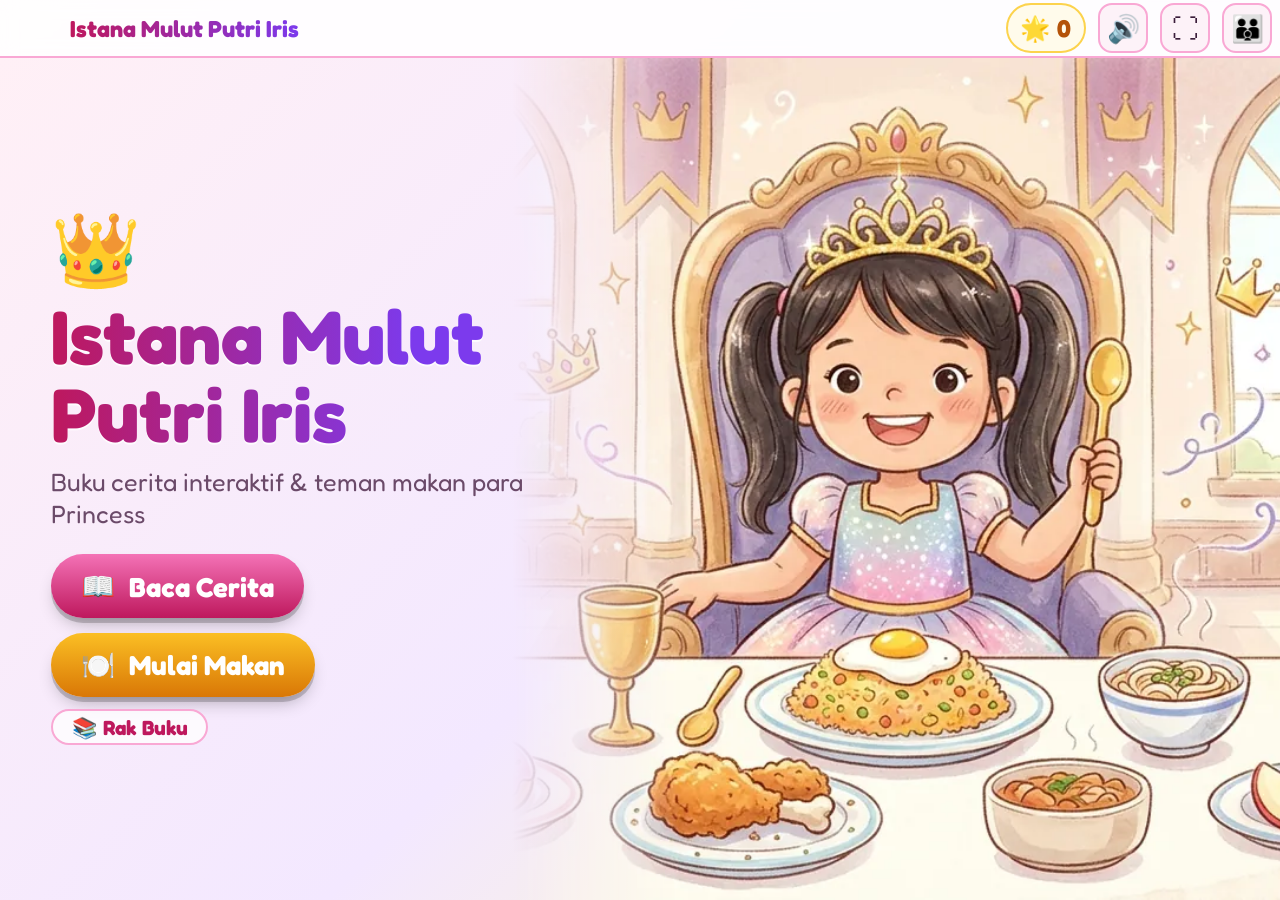
==== books/istana-mulut/index.html @ 68319755 "Susun ulang repo jadi multi-buku: rak buku di root, buku di books/<nama>/ - Pindahkan Istana Mulut P" ====
<!DOCTYPE html>
<html lang="id">
<head>
  <meta charset="UTF-8">
  <meta name="viewport" content="width=device-width, initial-scale=1, viewport-fit=cover, user-scalable=no">
  <title>Istana Mulut Putri Iris</title>
  <meta name="description" content="Buku cerita interaktif untuk menemani Putri Iris makan: suap sendiri, kunyah di geraham, telan bersama Cinderella.">
  <meta name="theme-color" content="#f9a8d4">
  <meta name="mobile-web-app-capable" content="yes">
  <meta name="apple-mobile-web-app-capable" content="yes">
  <meta name="apple-mobile-web-app-status-bar-style" content="black-translucent">
  <meta name="apple-mobile-web-app-title" content="Istana Iris">
  <link rel="manifest" href="manifest.webmanifest">
  <link rel="icon" type="image/png" href="assets/icon-192.png">
  <link rel="apple-touch-icon" href="assets/apple-touch-icon.png">
  <link rel="preconnect" href="https://fonts.googleapis.com">
  <link rel="preconnect" href="https://fonts.gstatic.com" crossorigin>
  <link href="https://fonts.googleapis.com/css2?family=Fredoka:wght@400;500;600;700&display=swap" rel="stylesheet">
  <link rel="stylesheet" href="style.css">
</head>
<body>

<!-- Muncul hanya saat perangkat dalam posisi portrait -->
<div id="rotate" role="alert">
  <div class="rotate-phone">📱</div>
  <h2>Putar layar ke posisi landscape ya!</h2>
  <p>Istana Mulut Putri Iris paling bagus dilihat menyamping.<br>Kalau tidak berputar, matikan kunci rotasi layar.</p>
</div>

<div id="app">

  <!-- ============ BAR ATAS ============ -->
  <header id="topbar">
    <button class="tb-btn" id="btnHome" aria-label="Kembali ke beranda">🏠</button>
    <div class="tb-title" id="tbTitle">Istana Mulut Putri Iris</div>
    <div class="tb-spacer"></div>
    <div class="stars-pill" title="Bintang Mahkota Iris"><span>🌟</span><b id="starCount">0</b></div>
    <button class="tb-btn" id="btnSound" aria-label="Suara aktif / mati">🔊</button>
    <button class="tb-btn" id="btnFull" aria-label="Layar penuh">⛶</button>
    <button class="tb-btn" id="btnParent" aria-label="Panduan orang tua (tahan 1 detik)" title="Orang tua: tahan 1 detik">👪</button>
  </header>

  <main id="screens">

    <!-- ============ BERANDA ============ -->
    <section class="screen" id="screen-home">
      <img class="home-bg" src="assets/hero.webp" alt="" decoding="async">
      <div class="home-shade"></div>
      <div class="home-card">
        <div class="crown-badge">👑</div>
        <h1>Istana Mulut<br>Putri Iris</h1>
        <p class="home-sub">Buku cerita interaktif &amp; teman makan para Princess</p>
        <div class="home-actions">
          <button class="big-btn pink" id="goStory"><span>📖</span> Baca Cerita</button>
          <button class="big-btn gold" id="goMeal"><span>🍽️</span> Mulai Makan</button>
        </div>
        <div class="home-foot" id="homeFoot"></div>
        <a class="shelf-link" href="../../">📚 Rak Buku</a>
      </div>
    </section>

    <!-- ============ BUKU CERITA ============ -->
    <section class="screen" id="screen-story">
      <div class="story-body" id="storyBody">
        <div class="stage" id="storyStage"></div>
        <aside class="story-side">
          <div class="chapter-badge" id="chapterBadge"></div>
          <h2 id="storyTitle"></h2>
          <p id="storyText"></p>
          <div class="mission" id="storyMission"></div>
          <div class="activity" id="storyAct"></div>
        </aside>
      </div>
      <nav class="story-nav">
        <button class="nav-btn" id="btnPrev" aria-label="Halaman sebelumnya">⬅️ <span>Sebelumnya</span></button>
        <div class="dots" id="storyDots"></div>
        <button class="nav-btn read" id="btnRead" aria-label="Bacakan halaman ini">🗣️ <span>Bacakan</span></button>
        <button class="nav-btn next" id="btnNext" aria-label="Halaman berikutnya"><span id="nextLabel">Lanjut</span> ➡️</button>
      </nav>
    </section>

    <!-- ============ TEMAN MAKAN ============ -->
    <section class="screen" id="screen-meal">
      <div class="meal-body">
        <div class="stage" id="mealStage"></div>
        <aside class="meal-side">
          <div class="food-row" id="foodRow" role="radiogroup" aria-label="Pilih makanan"></div>

          <div class="step-card" id="stepCard">
            <div class="step-head">
              <div class="step-num" id="stepNum">1</div>
              <div>
                <div class="step-title" id="stepTitle"></div>
                <div class="step-sub" id="stepSub"></div>
              </div>
            </div>
            <div class="step-art" id="stepArt" aria-hidden="true"></div>
            <div class="step-actions" id="stepActions"></div>
          </div>

          <div class="meal-stats">
            <div class="bar-wrap">
              <div class="bar-label"><span>Suapan hari ini</span><b id="biteText">0 / 15</b></div>
              <div class="bar"><i id="biteBar"></i><span class="bar-crown">👑</span></div>
            </div>
            <div class="timer" id="mealTimer" title="Lama makan">⏱ 00:00</div>
          </div>

          <div class="cue-row" aria-label="Panggilan Princess untuk orang tua">
            <button class="cue" data-cue="focus">🍎 Fokus</button>
            <button class="cue" data-cue="posture">👑 Duduk Anggun</button>
            <button class="cue" data-cue="spoon">🥄 Sendok Sendiri</button>
            <button class="cue" data-cue="chew">🦷 Kunyah</button>
            <button class="cue" data-cue="swallow">👠 Telan</button>
          </div>
        </aside>
      </div>
    </section>

  </main>

  <!-- Gelembung pesan Princess -->
  <div id="toast" class="toast" hidden>
    <div class="toast-av" id="toastAv">🍎</div>
    <div class="toast-body"><b id="toastName"></b><span id="toastMsg"></span></div>
  </div>

  <!-- Lapisan konfeti -->
  <div id="fx" aria-hidden="true"></div>

  <!-- Hitung mundur 3-2-1 -->
  <div id="countdown" aria-hidden="true"></div>

  <!-- Perayaan -->
  <dialog id="finale">
    <div class="finale-card">
      <div class="finale-crown">👑</div>
      <h2 id="finaleTitle">Hore, Putri Iris Hebat!</h2>
      <p id="finaleText"></p>
      <div class="finale-actions">
        <button class="big-btn gold" id="finaleMore">🍽️ Lanjut Makan</button>
        <button class="big-btn pink" id="finaleDone">🎉 Selesai</button>
      </div>
    </div>
  </dialog>

  <!-- Panduan orang tua -->
  <dialog id="parentDlg">
    <div class="parent-card">
      <div class="parent-head">
        <h2>💡 Panduan Orang Tua</h2>
        <button class="tb-btn" id="parentClose" aria-label="Tutup">✕</button>
      </div>
      <div class="parent-scroll">
        <p class="lead">Iris sebenarnya <strong>sudah punya kemampuan mengunyah yang baik</strong> (lancar dengan buah, udon, donat, pempek kulit). Tantangan di nasi goreng, ayam, dan telur lebih karena bosan tekstur, terbiasa menunggu disuapi, dan hilang fokus.</p>

        <div class="tips">
          <div class="tip rose"><h3>1. Malas pakai geraham</h3><p>Hindari "Ayo kunyah yang benar!". Coba: <em>"Mulan di geraham kanan sama Belle di kiri lagi ngantuk. Yuk oper ayamnya ke belakang, kita bangunin 5 kali: kres, kres, kres!"</em></p></div>
          <div class="tip purple"><h3>2. Makanan halus tapi ditahan</h3><p>Beri aba-aba: <em>"Belle bilang telurnya sudah halus! Lonceng Cinderella bunyi: satu, dua, tiga… glek!"</em> Beri seteguk air hangat bila perlu di awal latihan.</p></div>
          <div class="tip amber"><h3>3. Tolah-toleh, ngulet, bengong</h3><p>Pastikan <strong>telapak kaki menapak</strong> pijakan dan duduk tegak. Ajak: <em>"Ups, lantai istana goyang! Yuk duduk anggun menghadap piring."</em> Duduk tegak juga lebih aman saat menelan.</p></div>
          <div class="tip green"><h3>4. Belajar makan mandiri</h3><p>Biarkan Iris menyendok sendiri 3–4 suapan pertama, lalu tawarkan bantuan hanya jika dia minta. Puji usahanya, bukan hanya habisnya.</p></div>
        </div>

        <div class="note">
          <strong>Catatan penggunaan:</strong> aplikasi ini dibuat sebagai <em>pendamping</em> makan, bukan tontonan. Idealnya baca cerita dulu bersama, lalu pakai mode "Teman Makan" sebagai pengingat. Jangan memaksa atau mengancam saat makan, dan jangan biarkan anak makan tanpa pengawasan. Matikan layar setelah makan selesai. Jika kesulitan makan menetap (sering tersedak, menolak banyak jenis makanan, berat badan tidak naik), konsultasikan ke dokter anak.
        </div>

        <h3 class="set-h">⚙️ Pengaturan</h3>
        <div class="settings">
          <label>Target suapan per makan
            <select id="setGoal">
              <option>5</option><option>10</option><option>15</option><option>20</option><option>25</option><option>30</option><option>40</option>
            </select>
          </label>
          <label class="check"><input type="checkbox" id="setAutoRead"> Bacakan cerita otomatis</label>
          <label class="check"><input type="checkbox" id="setSound"> Suara &amp; efek aktif</label>
          <div class="set-btns">
            <button class="mini" id="setResetBites">🔄 Mulai hitungan suapan baru</button>
            <button class="mini danger" id="setResetAll">🗑️ Reset semua bintang</button>
          </div>
        </div>

        <details class="install">
          <summary>📲 Tips pasang sebagai aplikasi layar penuh</summary>
          <p><strong>iPhone/iPad (Safari):</strong> tombol Bagikan → "Tambah ke Layar Utama".<br>
          <strong>Android (Chrome):</strong> menu ⋮ → "Pasang aplikasi" / "Tambahkan ke layar utama".<br>
          Setelah terpasang, aplikasi terbuka layar penuh dan tetap bisa dipakai tanpa internet.</p>
        </details>
      </div>
    </div>
  </dialog>

</div>

<script src="app.js"></script>
</body>
</html>
---- books/istana-mulut/style.css ----
/* =========================================================
   Istana Mulut Putri Iris — gaya (landscape-first)
   ========================================================= */
:root {
  --pink: #ec4899;
  --pink-d: #be185d;
  --rose: #fb7185;
  --purple: #7c3aed;
  --gold: #f59e0b;
  --gold-l: #fde68a;
  --green: #10b981;
  --sky: #38bdf8;
  --ink: #3b1d3a;
  --ink-soft: #6b4a69;
  --paper: #fffafc;
  --line: #f9a8d4;

  /* ukuran mengikuti tinggi layar → muat di HP landscape sampai tablet */
  --bar: clamp(38px, 8.5vh, 58px);
  --nav: clamp(46px, 11vh, 70px);
  --fs: clamp(13px, calc(0.9vw + 1.7vh), 25px);
  --fs-sm: calc(var(--fs) * 0.82);
  --radius: clamp(12px, 2.4vh, 22px);

  --sal: env(safe-area-inset-left, 0px);
  --sar: env(safe-area-inset-right, 0px);
  --sat: env(safe-area-inset-top, 0px);
  --sab: env(safe-area-inset-bottom, 0px);
}

* { box-sizing: border-box; -webkit-tap-highlight-color: transparent; }
html, body {
  margin: 0; height: 100%; overflow: hidden; overscroll-behavior: none;
  touch-action: manipulation; -webkit-user-select: none; user-select: none;
}
body {
  font-family: 'Fredoka', ui-rounded, 'Nunito', 'Segoe UI', system-ui, sans-serif;
  font-size: var(--fs);
  color: var(--ink);
  background: linear-gradient(135deg, #fff0f6 0%, #f3e8ff 55%, #fef9c3 100%);
}
button { font: inherit; color: inherit; cursor: pointer; border: 0; background: none; padding: 0; }
button:focus-visible, select:focus-visible { outline: 3px solid var(--purple); outline-offset: 2px; }
[hidden] { display: none !important; }

/* ---------- ORIENTASI ---------- */
#rotate {
  display: none; position: fixed; inset: 0; z-index: 1000; padding: 24px; text-align: center;
  background: linear-gradient(160deg, #fbcfe8, #ddd6fe 60%, #fef3c7);
  flex-direction: column; align-items: center; justify-content: center; gap: 8px;
}
#rotate h2 { margin: 0; font-size: 26px; color: var(--pink-d); }
#rotate p { margin: 0; font-size: 16px; color: var(--ink-soft); line-height: 1.5; }
.rotate-phone { font-size: 80px; animation: rot 2.2s ease-in-out infinite; }
@keyframes rot { 0%,20% { transform: rotate(0); } 60%,100% { transform: rotate(-90deg); } }
@media (orientation: portrait) {
  #rotate { display: flex; }
  #app { visibility: hidden; }
}

/* ---------- KERANGKA APP ---------- */
#app {
  position: fixed; inset: 0; display: flex; flex-direction: column;
  padding-left: var(--sal); padding-right: var(--sar);
}
#topbar {
  height: calc(var(--bar) + var(--sat)); padding-top: var(--sat); flex: none;
  display: flex; align-items: center; gap: clamp(4px, 1vw, 12px); padding-left: 8px; padding-right: 8px;
  background: rgba(255,255,255,.88); backdrop-filter: blur(8px);
  border-bottom: 2px solid var(--line); z-index: 20;
}
.tb-btn {
  width: calc(var(--bar) - 8px); height: calc(var(--bar) - 8px); min-width: 36px; min-height: 36px;
  border-radius: 14px; background: #fdf2f8; border: 2px solid var(--line);
  display: grid; place-items: center; font-size: calc(var(--bar) * .46);
  transition: transform .12s, background .2s;
}
.tb-btn:active { transform: scale(.92); background: #fce7f3; }
.tb-title {
  font-weight: 700; font-size: calc(var(--bar) * .4); white-space: nowrap; overflow: hidden; text-overflow: ellipsis;
  background: linear-gradient(90deg, var(--pink-d), var(--purple)); -webkit-background-clip: text; background-clip: text; color: transparent;
}
.tb-spacer { flex: 1; }
.stars-pill {
  display: flex; align-items: center; gap: 5px; padding: 0 12px; height: calc(var(--bar) - 8px); min-height: 36px;
  border-radius: 999px; background: #fffbeb; border: 2px solid #fcd34d; font-size: calc(var(--bar) * .42);
}
.stars-pill b { color: #b45309; min-width: 1.2ch; text-align: center; }
.stars-pill.bump { animation: bump .45s; }
@keyframes bump { 40% { transform: scale(1.25) rotate(-4deg); } }

#screens { position: relative; flex: 1; min-height: 0; }
.screen { position: absolute; inset: 0; display: none; flex-direction: column; min-height: 0; }
.screen.active { display: flex; animation: fadeIn .35s ease; }
@keyframes fadeIn { from { opacity: 0; transform: translateY(6px); } }

/* ---------- TOMBOL BESAR ---------- */
.big-btn {
  display: inline-flex; align-items: center; justify-content: center; gap: .5em;
  padding: .55em 1.1em; border-radius: 999px; font-weight: 700; font-size: calc(var(--fs) * 1.1);
  color: #fff; box-shadow: 0 5px 0 rgba(0,0,0,.18), 0 10px 18px -6px rgba(0,0,0,.3);
  transition: transform .1s, box-shadow .1s; min-height: 44px;
}
.big-btn:active { transform: translateY(4px); box-shadow: 0 1px 0 rgba(0,0,0,.18); }
.big-btn.pink { background: linear-gradient(180deg, #f472b6, var(--pink-d)); }
.big-btn.gold { background: linear-gradient(180deg, #fbbf24, #d97706); }
.big-btn.green { background: linear-gradient(180deg, #34d399, #059669); }
.big-btn.purple { background: linear-gradient(180deg, #a78bfa, #6d28d9); }
.big-btn[disabled] { opacity: .45; filter: grayscale(.4); pointer-events: none; }
.big-btn.glow { animation: glow 1.6s infinite; }
@keyframes glow { 0%,100% { box-shadow: 0 5px 0 rgba(0,0,0,.18), 0 0 0 0 rgba(236,72,153,.6); } 50% { box-shadow: 0 5px 0 rgba(0,0,0,.18), 0 0 0 14px rgba(236,72,153,0); } }

/* =========================================================
   BERANDA
   ========================================================= */
#screen-home { flex-direction: row; align-items: center; justify-content: flex-start; overflow: hidden; }
.home-bg { position: absolute; top: 0; right: 0; width: 60%; height: 100%; object-fit: cover; object-position: 50% 40%;
  -webkit-mask-image: linear-gradient(90deg, transparent 0, #000 22%); mask-image: linear-gradient(90deg, transparent 0, #000 22%); }
.home-shade { position: absolute; inset: 0; background: linear-gradient(135deg, #fff0f6 0%, #f3e8ff 55%, #fef9c3 100%); z-index: -1; }
#screen-home { background: linear-gradient(135deg, #fff0f6 0%, #f3e8ff 55%, #fef9c3 100%); }
.home-card {
  position: relative; margin-left: clamp(14px, 4vw, 70px); max-width: min(42%, 520px); z-index: 1;
  display: flex; flex-direction: column; gap: clamp(4px, 1.4vh, 14px);
}
.crown-badge { font-size: clamp(26px, 8vh, 72px); line-height: 1; animation: floatY 3s ease-in-out infinite; }
.home-card h1 {
  margin: 0; line-height: 1.02; font-size: clamp(26px, 9.5vh, 76px);
  background: linear-gradient(90deg, var(--pink-d), var(--purple) 70%); -webkit-background-clip: text; background-clip: text; color: transparent;
  filter: drop-shadow(0 2px 0 rgba(255,255,255,.8));
}
.home-sub { margin: 0; font-size: var(--fs); color: var(--ink-soft); line-height: 1.3; }
.home-actions { display: flex; flex-wrap: wrap; gap: clamp(8px, 1.6vh, 16px); margin-top: clamp(4px, 1.2vh, 12px); }
.home-foot { font-size: var(--fs-sm); color: var(--ink-soft); background: rgba(255,255,255,.7); border-radius: 12px; padding: .35em .8em; align-self: flex-start; }
@keyframes floatY { 50% { transform: translateY(-8px); } }

/* =========================================================
   PANGGUNG GAMBAR (stage + frame berskala)
   ========================================================= */
.stage { container-type: size; display: grid; place-items: center; min-width: 0; min-height: 0; position: relative; }
.frame {
  position: relative; width: min(100cqw, calc(100cqh * 1.7927)); aspect-ratio: 1280 / 714;
  container-type: inline-size; border-radius: var(--radius); overflow: hidden;
  border: 3px solid var(--line); box-shadow: 0 14px 30px -10px rgba(190,24,93,.35); background: #fbcfe8;
}
.frame > img { position: absolute; inset: 0; width: 100%; height: 100%; object-fit: cover; display: block; pointer-events: none; transition: filter .5s; }
.layer { position: absolute; inset: 0; }
.frame.shake > img, .frame.shake .layer { animation: shake .6s ease-in-out infinite; }
.frame.dim > img { filter: brightness(.45) saturate(.7); }
@keyframes shake { 0%,100% { transform: translateX(0) rotate(0); } 25% { transform: translateX(-2.5%) rotate(-1.5deg); } 75% { transform: translateX(2.5%) rotate(1.5deg); } }

/* tokoh princess */
.av {
  position: absolute; transform: translate(-50%, -50%); display: flex; flex-direction: column; align-items: center; gap: .3cqw; z-index: 3;
  animation: floatAv 3s ease-in-out infinite; animation-delay: var(--d, 0s);
}
@keyframes floatAv { 50% { transform: translate(-50%, calc(-50% - 1cqw)); } }
.av-face {
  width: max(40px, 10cqw); height: max(40px, 10cqw); border-radius: 50%; display: grid; place-items: center;
  font-size: max(21px, 5.2cqw); background: #fff; border: max(3px, .55cqw) solid var(--c, var(--pink));
  box-shadow: 0 .6cqw 1.6cqw rgba(0,0,0,.28);
}
.av-name {
  font-size: max(9px, 1.8cqw); font-weight: 700; background: rgba(255,255,255,.93); border-radius: 99px; padding: .1em .7em; color: var(--c, var(--pink-d));
  box-shadow: 0 .3cqw .8cqw rgba(0,0,0,.18); white-space: nowrap;
}
.av.pulse .av-face { animation: ring 1.5s infinite; }
.av.met .av-face { background: #ecfdf5; }
.av.met::after { content: '✔'; position: absolute; top: -2%; right: -6%; font-size: max(14px, 3cqw); color: #059669; font-weight: 700; text-shadow: 0 0 4px #fff; }
@keyframes ring { 0% { box-shadow: 0 0 0 0 color-mix(in srgb, var(--c) 70%, transparent); } 100% { box-shadow: 0 0 0 2.4cqw transparent; } }

/* area sentuh transparan */
.hot { position: absolute; transform: translate(-50%, -50%); border-radius: 22%; z-index: 2; }
.hot.pulse::before {
  content: ''; position: absolute; inset: 0; border-radius: inherit; border: .6cqw dashed rgba(255,255,255,.95);
  animation: ringHot 1.6s infinite; box-shadow: 0 0 2cqw rgba(253,224,71,.9);
}
@keyframes ringHot { 0%,100% { opacity: .3; transform: scale(.96); } 50% { opacity: 1; transform: scale(1.03); } }
.hot.chewing { animation: squish .35s; }
@keyframes squish { 40% { transform: translate(-50%, -46%) scale(1.07, .9); } }

/* gumpalan makanan */
.bolus {
  position: absolute; width: 12cqw; height: 12cqw; transform: translate(-50%, -50%); z-index: 4; border-radius: 50%;
  display: grid; place-items: center; font-size: 6.4cqw; line-height: 1;
  background: radial-gradient(circle at 35% 30%, #fffbe6, #ffd98a 75%); border: .5cqw solid #f59e0b;
  box-shadow: 0 .8cqw 2cqw rgba(0,0,0,.3); transition: left .55s cubic-bezier(.4,1.4,.5,1), top .55s cubic-bezier(.4,1.4,.5,1), transform .4s, opacity .4s;
}
.bolus.hide { opacity: 0; transform: translate(-50%, -50%) scale(.2); }
.bolus.soft { background: radial-gradient(circle at 35% 30%, #fff, #fde68a 70%); border-color: #34d399; animation: softGlow 1.2s infinite; }
.bolus.bounce { animation: bounceB .3s; }
@keyframes bounceB { 40% { transform: translate(-50%, -50%) scale(1.18, .85); } }
@keyframes softGlow { 50% { box-shadow: 0 0 0 2.2cqw rgba(52,211,153,.0), 0 0 3cqw 1cqw rgba(52,211,153,.7); } }
.bolus-tag {
  position: absolute; left: 50%; bottom: 112%; transform: translateX(-50%); white-space: nowrap; font-size: 2cqw; font-weight: 700;
  color: #fff; background: rgba(136,19,55,.82); border-radius: 99px; padding: .15em .8em;
}

.fly { position: absolute; z-index: 6; font-size: 7cqw; line-height: 1; transform: translate(-50%, -50%); pointer-events: none; filter: drop-shadow(0 .5cqw .8cqw rgba(0,0,0,.35)); }
.float-text {
  position: absolute; z-index: 6; transform: translate(-50%, -50%); font-weight: 700; font-size: max(16px, 4cqw); color: #fff;
  text-shadow: 0 0 .8cqw #be185d, 0 .3cqw 0 #be185d; pointer-events: none; white-space: nowrap;
}

.tag-pill {
  position: absolute; z-index: 5; left: 50%; top: 3%; transform: translateX(-50%); max-width: 92%;
  background: rgba(255,255,255,.93); border-radius: 99px; padding: .25em 1em; font-size: max(11px, 2.3cqw); font-weight: 700; color: var(--pink-d);
  box-shadow: 0 .4cqw 1cqw rgba(0,0,0,.2); text-align: center;
}
.softbar {
  position: absolute; z-index: 5; left: 50%; bottom: 3%; transform: translateX(-50%); width: 56%; background: rgba(255,255,255,.93);
  border-radius: 99px; padding: .5cqw; box-shadow: 0 .4cqw 1cqw rgba(0,0,0,.2);
}
.softbar .bar { height: 2.4cqw; }
.softbar-label { text-align: center; font-size: max(9px, 1.8cqw); font-weight: 700; color: var(--pink-d); margin-bottom: .3cqw; }

.bar { height: .9em; border-radius: 99px; background: #fce7f3; border: 2px solid var(--line); overflow: hidden; position: relative; }
.bar > i { position: absolute; inset: 0 auto 0 0; width: 0; background: linear-gradient(90deg, #fbbf24, var(--pink), #34d399); transition: width .35s; border-radius: 99px; }
.bar-crown { position: absolute; right: 3px; top: 50%; transform: translateY(-50%); font-size: .8em; }

/* =========================================================
   BUKU CERITA
   ========================================================= */
#screen-story { padding: 0; }
.story-body {
  flex: 1; min-height: 0; display: grid; grid-template-columns: minmax(0, 1.5fr) minmax(0, 1fr); gap: clamp(8px, 1.6vw, 26px);
  padding: clamp(6px, 1.6vh, 18px) clamp(8px, 2vw, 24px) 0;
}
.story-body.turn { animation: turn .45s ease; }
@keyframes turn { from { opacity: 0; transform: translateX(26px); } }
.story-body.turn-back { animation: turnBack .45s ease; }
@keyframes turnBack { from { opacity: 0; transform: translateX(-26px); } }
.story-side {
  min-height: 0; overflow-y: auto; display: flex; flex-direction: column; gap: clamp(4px, 1.2vh, 12px);
  background: rgba(255,255,255,.92); border: 3px solid var(--line); border-radius: var(--radius); padding: clamp(8px, 2vh, 20px);
  box-shadow: 0 14px 30px -12px rgba(190,24,93,.25);
  scrollbar-width: thin;
}
.chapter-badge { align-self: flex-start; background: #fce7f3; color: var(--pink-d); font-weight: 700; font-size: var(--fs-sm); padding: .1em .8em; border-radius: 99px; }
.story-side h2 { margin: 0; font-size: calc(var(--fs) * 1.28); line-height: 1.1; color: var(--ink); }
.story-side p { margin: 0; line-height: 1.38; color: var(--ink-soft); font-weight: 500; }
.story-side p strong { color: var(--pink-d); }
.mission {
  font-size: var(--fs-sm); font-weight: 700; color: #92400e; background: #fffbeb; border: 2px dashed #fbbf24;
  border-radius: 14px; padding: .35em .8em; display: flex; align-items: center; gap: .5em; transition: background .3s;
}
.mission.done { background: #d1fae5; border: 2px solid #34d399; color: #065f46; }
.mission .count { margin-left: auto; background: #fff; border-radius: 99px; padding: 0 .6em; }
.activity { display: flex; flex-wrap: wrap; gap: clamp(6px, 1.2vh, 12px); }
.activity:empty { display: none; }
.act-btn {
  flex: 1 1 0; min-width: 7.5em; padding: .5em .6em; border-radius: 16px; font-weight: 700; font-size: var(--fs-sm); text-align: center; line-height: 1.15;
  color: #fff; box-shadow: 0 4px 0 rgba(0,0,0,.16); transition: transform .1s, box-shadow .1s; min-height: 44px;
}
.act-btn:active { transform: translateY(3px); box-shadow: 0 1px 0 rgba(0,0,0,.16); }
.act-btn.sel { outline: 4px solid #fde047; }
.act-btn.mulan { background: linear-gradient(180deg, #34d399, #059669); }
.act-btn.belle { background: linear-gradient(180deg, #fbbf24, #d97706); }
.act-btn.cinde { background: linear-gradient(180deg, #7dd3fc, #0284c7); }
.act-btn.snow  { background: linear-gradient(180deg, #fb7185, #be123c); }
.act-btn.neutral { background: linear-gradient(180deg, #a78bfa, #6d28d9); }
.act-btn.slate { background: linear-gradient(180deg, #94a3b8, #475569); }
.act-btn.pink { background: linear-gradient(180deg, #f472b6, var(--pink-d)); }

.story-nav {
  flex: none; height: calc(var(--nav) + var(--sab)); padding: 0 clamp(8px, 2vw, 24px) var(--sab);
  display: flex; align-items: center; gap: clamp(6px, 1.4vw, 16px);
}
.nav-btn {
  height: calc(var(--nav) - 12px); padding: 0 clamp(10px, 1.6vw, 22px); border-radius: 999px; background: #fff; border: 3px solid var(--line);
  font-weight: 700; font-size: var(--fs-sm); display: flex; align-items: center; gap: .4em; white-space: nowrap; box-shadow: 0 4px 0 #f9a8d4; min-height: 42px;
  transition: transform .1s, box-shadow .1s, opacity .2s;
}
.nav-btn:active { transform: translateY(3px); box-shadow: 0 1px 0 #f9a8d4; }
.nav-btn[disabled] { opacity: .35; pointer-events: none; }
.nav-btn.read { background: #fdf2f8; }
.nav-btn.next { background: linear-gradient(180deg, #f472b6, var(--pink-d)); color: #fff; border-color: #be185d; box-shadow: 0 4px 0 #9d174d; }
.nav-btn.next.glow { animation: glowN 1.4s infinite; }
@keyframes glowN { 0%,100% { box-shadow: 0 4px 0 #9d174d, 0 0 0 0 rgba(236,72,153,.7); } 50% { box-shadow: 0 4px 0 #9d174d, 0 0 0 12px rgba(236,72,153,0); } }
.dots { flex: 1; display: flex; justify-content: center; gap: clamp(5px, 1.2vw, 12px); }
.dot { width: clamp(12px, 2.6vh, 20px); height: clamp(12px, 2.6vh, 20px); border-radius: 50%; background: #fbcfe8; border: 2px solid #f9a8d4; transition: transform .2s, background .2s; padding: 0; position: relative; }
.dot::after { content: ''; position: absolute; inset: -8px; } /* area sentuh lebih besar */
.dot.on { background: var(--pink); transform: scale(1.35); border-color: var(--pink-d); }
.dot.ok { background: #6ee7b7; border-color: #10b981; }
.dot.on.ok { background: var(--pink); border-color: var(--pink-d); }

/* kartu di bab 6 & 7 */
.cardstage {
  width: 100%; height: 100%; position: relative; border-radius: var(--radius); overflow: hidden; border: 3px solid var(--line);
  display: flex; flex-direction: column; justify-content: center; gap: clamp(6px, 1.6vh, 16px); padding: clamp(8px, 2vh, 20px);
  background: linear-gradient(160deg, #fff1f2, #f5f3ff 60%, #fefce8);
}
.cardstage::before { content: ''; position: absolute; inset: 0; background: url(assets/hero.webp) center/cover; opacity: .18; }
.cardstage > * { position: relative; }
.row-label { font-weight: 700; font-size: var(--fs-sm); color: var(--ink-soft); }
.card-grid { display: grid; gap: clamp(6px, 1.4vh, 14px); }
.card-grid.c4 { grid-template-columns: repeat(4, 1fr); }
.card-grid.c3 { grid-template-columns: repeat(3, 1fr); }
.card-grid.c2 { grid-template-columns: repeat(2, 1fr); flex: 1; }
.fcard {
  border-radius: 16px; padding: .4em .2em; text-align: center; background: #fff; border: 3px solid #a7f3d0; display: flex; flex-direction: column; align-items: center; justify-content: center;
  font-weight: 700; font-size: var(--fs-sm); line-height: 1.1; gap: .1em; transition: transform .15s, background .2s, border-color .2s;
}
.fcard .em { font-size: calc(var(--fs) * 1.9); line-height: 1.1; }
.fcard small { font-size: .78em; color: #047857; font-weight: 600; }
.fcard.challenge { border-color: #fcd34d; background: #fffbeb; }
.fcard.challenge small { color: #b45309; }
.fcard.challenge:active { transform: scale(.94); }
.fcard.on { background: #fce7f3; border-color: var(--pink); animation: pop .5s; }
.fcard.on small { color: var(--pink-d); }
@keyframes pop { 40% { transform: scale(1.12) rotate(-3deg); } }
.vow { gap: .2em; padding: .5em; font-size: var(--fs); }
.vow .em { font-size: calc(var(--fs) * 2.1); }
.vow.on { background: #ecfdf5; border-color: #10b981; }
.vow.on::after { content: '✔ Janji!'; color: #059669; font-size: .8em; }
.crown-final { text-align: center; font-size: calc(var(--fs) * 1.2); font-weight: 700; color: #b45309; min-height: 1.4em; }

/* hitung mundur */
#countdown { position: fixed; inset: 0; z-index: 400; display: none; place-items: center; pointer-events: none; }
#countdown.show { display: grid; }
#countdown span { font-size: min(40vh, 40vw); font-weight: 700; color: #fff; text-shadow: 0 0 20px #ec4899, 0 8px 0 #be185d; animation: cd .8s ease-out forwards; }
@keyframes cd { from { transform: scale(.3); opacity: 0; } 30% { transform: scale(1.15); opacity: 1; } to { transform: scale(1); opacity: .95; } }

/* =========================================================
   TEMAN MAKAN
   ========================================================= */
.meal-body {
  flex: 1; min-height: 0; display: grid; grid-template-columns: minmax(0, 1.45fr) minmax(0, 1fr); gap: clamp(8px, 1.6vw, 22px);
  padding: clamp(6px, 1.6vh, 16px) clamp(8px, 2vw, 22px) clamp(6px, 1.6vh, 16px);
}
.meal-side { min-height: 0; display: flex; flex-direction: column; gap: clamp(4px, 1.1vh, 10px); }
.food-row { display: flex; flex-wrap: wrap; gap: clamp(3px, .8vh, 7px); }
.food {
  flex: 1 1 0; min-width: 2.6em; padding: .15em .1em; border-radius: 12px; background: #fff; border: 2px solid var(--line); font-size: var(--fs-sm); font-weight: 600;
  display: flex; flex-direction: column; align-items: center; line-height: 1.05; min-height: 40px; transition: transform .1s, background .2s;
}
.food .em { font-size: calc(var(--fs) * 1.35); }
.food span:last-child { font-size: max(9.5px, .7em); color: var(--ink-soft); white-space: nowrap; }
.food.sel { background: #fce7f3; border-color: var(--pink); transform: translateY(-2px); box-shadow: 0 3px 0 var(--pink-d); }
.food.tough span:last-child { color: #b45309; }

.step-card {
  flex: 1; min-height: 0; background: rgba(255,255,255,.94); border: 3px solid var(--line); border-radius: var(--radius);
  padding: clamp(6px, 1.6vh, 16px); display: flex; flex-direction: column; justify-content: space-between; gap: clamp(4px, 1vh, 10px);
  box-shadow: 0 12px 26px -12px rgba(190,24,93,.3); transition: border-color .3s, background .3s;
}
.step-card.s-ready { border-color: #fbbf24; background: #fffbeb; }
.step-card.s-chew { border-color: #34d399; background: #f0fdf4; }
.step-card.s-swallow { border-color: #a78bfa; background: #f5f3ff; }
.step-head { display: flex; align-items: center; gap: .7em; }
.step-num { flex: none; width: 2em; height: 2em; border-radius: 50%; background: var(--pink); color: #fff; font-weight: 700; display: grid; place-items: center; font-size: calc(var(--fs) * 1.2); }
.step-title { font-weight: 700; font-size: calc(var(--fs) * 1.1); line-height: 1.1; }
.step-sub { font-size: var(--fs-sm); color: var(--ink-soft); line-height: 1.25; font-weight: 500; }
.step-art { flex: 1; min-height: 0; display: grid; place-items: center; overflow: hidden; font-size: clamp(28px, 11vh, 88px); line-height: 1; filter: drop-shadow(0 .06em .08em rgba(0,0,0,.2)); }
.step-art span { display: block; animation: floatY 2.4s ease-in-out infinite; }
.step-actions { display: flex; gap: clamp(6px, 1.2vh, 12px); align-items: stretch; flex-wrap: wrap; }
.step-actions .big-btn { flex: 1 1 100%; font-size: calc(var(--fs) * 1.15); padding: .7em .6em; }
.step-actions .act-btn { padding: .75em .4em; font-size: var(--fs); }
.step-actions .act-btn small { display: block; font-weight: 500; opacity: .9; font-size: .75em; }
.auto-toggle { flex: 1 1 100%; display: flex; align-items: center; justify-content: center; gap: .5em; font-size: var(--fs-sm); font-weight: 600; color: var(--ink-soft); }
.auto-toggle input { width: 1.3em; height: 1.3em; accent-color: var(--pink); }

.meal-stats { display: flex; align-items: center; gap: .8em; }
.bar-wrap { flex: 1; min-width: 0; }
.bar-label { display: flex; justify-content: space-between; font-size: var(--fs-sm); font-weight: 600; color: var(--ink-soft); margin-bottom: 1px; }
.bar-label b { color: var(--pink-d); }
.timer { font-size: var(--fs-sm); font-weight: 700; color: var(--ink-soft); background: #fff; border: 2px solid var(--line); border-radius: 99px; padding: .1em .7em; white-space: nowrap; }
.cue-row { display: flex; gap: clamp(3px, .6vw, 7px); }
.cue {
  flex: 1 1 0; min-width: 0; padding: .3em .15em; border-radius: 12px; background: #ede9fe; border: 2px solid #c4b5fd; color: #5b21b6;
  font-size: calc(var(--fs) * .68); font-weight: 700; line-height: 1.1; min-height: 38px; transition: transform .1s;
}
.cue:active { transform: scale(.94); background: #ddd6fe; }

/* =========================================================
   TOAST, FX, DIALOG
   ========================================================= */
.toast {
  position: fixed; z-index: 300; left: calc(var(--sal) + 2.2vw); top: calc(var(--bar) + var(--sat) + 8px);
  width: min(54vw, 520px); display: flex; gap: .7em; align-items: center; padding: .5em .9em .5em .5em;
  background: linear-gradient(90deg, var(--pink-d), #9333ea); color: #fff; border: 3px solid #fde047; border-radius: 22px; box-shadow: 0 14px 30px rgba(0,0,0,.3);
  animation: toastIn .35s cubic-bezier(.3,1.5,.5,1);
}
.toast.out { animation: toastOut .25s forwards; }
@keyframes toastIn { from { transform: translateY(-24px) scale(.85); opacity: 0; } }
@keyframes toastOut { to { transform: translateY(-16px); opacity: 0; } }
.toast-av { flex: none; font-size: calc(var(--fs) * 2); width: 1.7em; height: 1.7em; display: grid; place-items: center; background: rgba(255,255,255,.22); border-radius: 16px; }
.toast-body { display: flex; flex-direction: column; line-height: 1.25; font-size: var(--fs-sm); }
.toast-body b { color: #fde68a; font-size: var(--fs); }

#fx { position: fixed; inset: 0; z-index: 350; pointer-events: none; overflow: hidden; }
#fx span { position: absolute; top: 0; font-size: clamp(18px, 4.5vh, 40px); will-change: transform; }

dialog { border: 0; padding: 0; background: transparent; max-width: none; max-height: none; color: var(--ink); }
dialog::backdrop { background: rgba(80, 20, 70, .55); backdrop-filter: blur(3px); }
dialog[open] { animation: fadeIn .25s; }
#finale { margin: auto; }
.finale-card { background: #fffafc; border: 4px solid #fcd34d; border-radius: 28px; padding: clamp(12px, 3vh, 30px) clamp(18px, 4vw, 48px); text-align: center; max-width: min(88vw, 620px); box-shadow: 0 20px 50px rgba(0,0,0,.35); }
.finale-crown { font-size: clamp(40px, 15vh, 110px); line-height: 1; animation: floatY 2s infinite; }
.finale-card h2 { margin: .1em 0; font-size: clamp(22px, 7vh, 46px); color: var(--pink-d); }
.finale-card p { margin: .2em 0 .6em; font-size: var(--fs); color: var(--ink-soft); }
.finale-actions { display: flex; gap: 12px; justify-content: center; flex-wrap: wrap; }
.finale-actions .big-btn { font-size: var(--fs); }

#parentDlg { margin: auto; }
.parent-card { width: min(92vw, 880px); max-height: min(92dvh, 92vh); display: flex; flex-direction: column; background: #fff; border: 4px solid #c4b5fd; border-radius: 24px; overflow: hidden; font-size: var(--fs-sm); box-shadow: 0 20px 50px rgba(0,0,0,.35); -webkit-user-select: text; user-select: text; }
.parent-head { display: flex; align-items: center; justify-content: space-between; padding: .4em .8em; background: #ede9fe; }
.parent-head h2 { margin: 0; font-size: calc(var(--fs) * 1.2); color: #5b21b6; }
.parent-scroll { overflow-y: auto; padding: .8em 1em 1.2em; -webkit-overflow-scrolling: touch; }
.parent-scroll .lead { margin: 0 0 .7em; line-height: 1.45; }
.tips { display: grid; grid-template-columns: 1fr 1fr; gap: .6em; }
.tip { border-radius: 16px; padding: .6em .8em; border: 2px solid; }
.tip h3 { margin: 0 0 .2em; font-size: 1.05em; }
.tip p { margin: 0; line-height: 1.4; }
.tip.rose { background: #fff1f2; border-color: #fecdd3; } .tip.rose h3 { color: #9f1239; }
.tip.purple { background: #f5f3ff; border-color: #ddd6fe; } .tip.purple h3 { color: #5b21b6; }
.tip.amber { background: #fffbeb; border-color: #fde68a; } .tip.amber h3 { color: #92400e; }
.tip.green { background: #ecfdf5; border-color: #a7f3d0; } .tip.green h3 { color: #065f46; }
.note { margin: .8em 0; padding: .6em .8em; background: #f0f9ff; border: 2px solid #bae6fd; border-radius: 16px; line-height: 1.45; color: #0c4a6e; }
.set-h { margin: .8em 0 .3em; font-size: 1.1em; color: #5b21b6; }
.settings { display: flex; flex-direction: column; gap: .5em; }
.settings label { display: flex; align-items: center; justify-content: space-between; gap: 1em; font-weight: 600; }
.settings label.check { justify-content: flex-start; }
.settings input[type=checkbox] { width: 1.4em; height: 1.4em; accent-color: var(--pink); }
.settings select { font: inherit; padding: .3em .6em; border-radius: 10px; border: 2px solid #c4b5fd; background: #fff; }
.set-btns { display: flex; gap: .6em; flex-wrap: wrap; }
.mini { padding: .45em .9em; border-radius: 12px; background: #ede9fe; border: 2px solid #c4b5fd; font-weight: 700; color: #5b21b6; font-size: .95em; }
.mini.danger { background: #fff1f2; border-color: #fda4af; color: #9f1239; }
.install { margin-top: .8em; line-height: 1.5; }
.install summary { cursor: pointer; font-weight: 700; color: #5b21b6; }

/* HP landscape sangat pendek: padatkan sedikit */
@media (max-height: 400px) {
  .toast-body { font-size: 11px; }
  .nav-btn span { display: none; }
  .nav-btn.next span#nextLabel { display: inline; }
  .tb-title { display: none; }
  .tip-grid, .tips { grid-template-columns: 1fr; }
}
@media (max-width: 720px) { .tb-title { display: none; } .nav-btn.read span { display: none; } }

@media (prefers-reduced-motion: reduce) {
  *, *::before, *::after { animation-duration: .01ms !important; animation-iteration-count: 1 !important; transition-duration: .01ms !important; }
}

.shelf-link { align-self: flex-start; font-size: var(--fs-sm); font-weight: 700; color: var(--pink-d); text-decoration: none; background: rgba(255,255,255,.75); border: 2px solid var(--line); border-radius: 99px; padding: .15em .9em; }
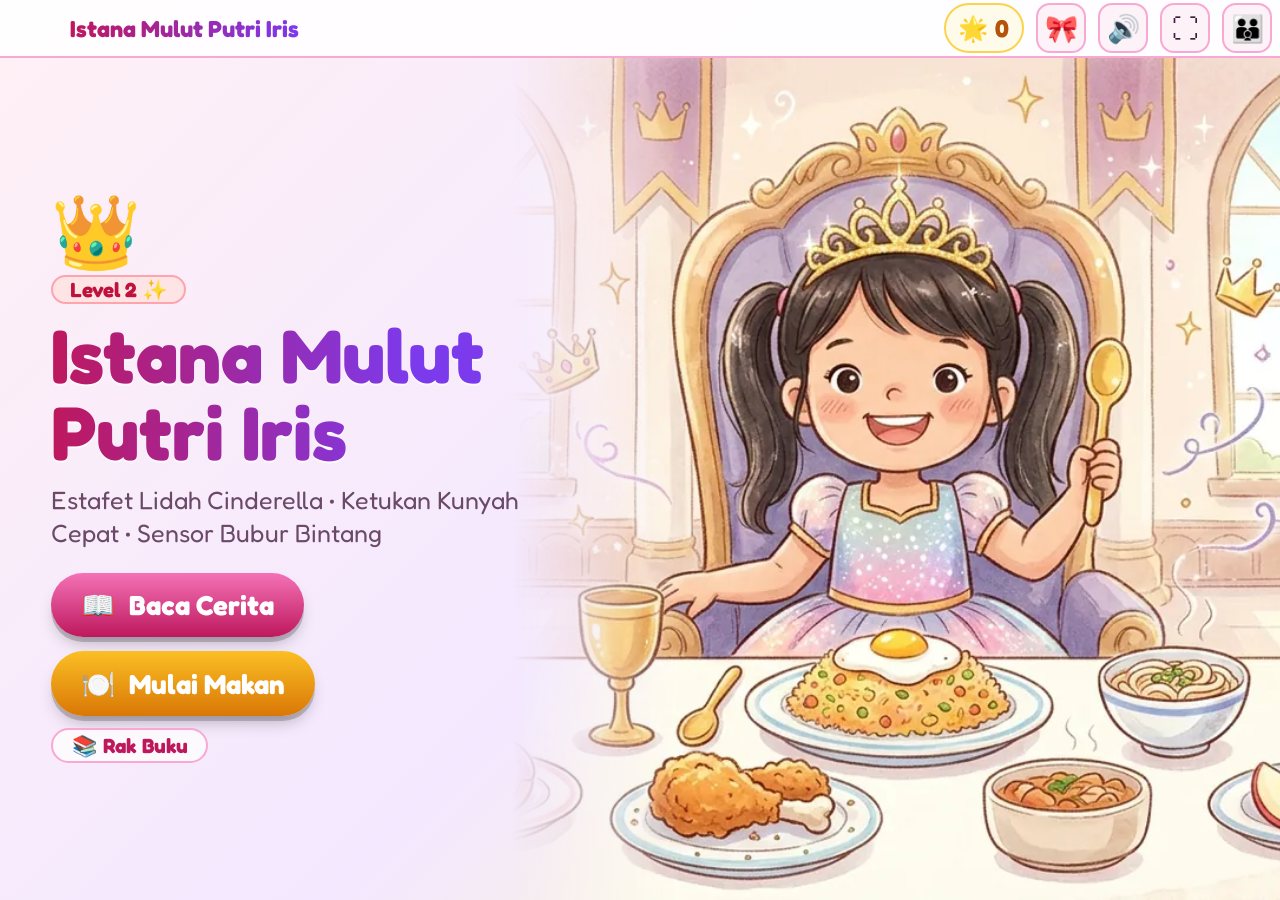
==== commit 926c4de9: "Buku 1: update ke Level 2 (Estafet Lidah Cinderella, ketukan cepat, Sensor Bubur Bintang) - Cerita j" ====
--- a/books/istana-mulut/index.html
+++ b/books/istana-mulut/index.html
@@ -3,7 +3,7 @@
 <head>
   <meta charset="UTF-8">
   <meta name="viewport" content="width=device-width, initial-scale=1, viewport-fit=cover, user-scalable=no">
-  <title>Istana Mulut Putri Iris</title>
+  <title>Istana Mulut Putri Iris · Level 2</title>
   <meta name="description" content="Buku cerita interaktif untuk menemani Putri Iris makan: suap sendiri, kunyah di geraham, telan bersama Cinderella.">
   <meta name="theme-color" content="#f9a8d4">
   <meta name="mobile-web-app-capable" content="yes">
@@ -35,6 +35,7 @@
     <div class="tb-title" id="tbTitle">Istana Mulut Putri Iris</div>
     <div class="tb-spacer"></div>
     <div class="stars-pill" title="Bintang Mahkota Iris"><span>🌟</span><b id="starCount">0</b></div>
+    <button class="tb-btn" id="btnVoice" aria-label="Pengaturan suara Princess">🎀</button>
     <button class="tb-btn" id="btnSound" aria-label="Suara aktif / mati">🔊</button>
     <button class="tb-btn" id="btnFull" aria-label="Layar penuh">⛶</button>
     <button class="tb-btn" id="btnParent" aria-label="Panduan orang tua (tahan 1 detik)" title="Orang tua: tahan 1 detik">👪</button>
@@ -48,8 +49,9 @@
       <div class="home-shade"></div>
       <div class="home-card">
         <div class="crown-badge">👑</div>
+        <div class="level-badge">Level 2 ✨</div>
         <h1>Istana Mulut<br>Putri Iris</h1>
-        <p class="home-sub">Buku cerita interaktif &amp; teman makan para Princess</p>
+        <p class="home-sub">Estafet Lidah Cinderella • Ketukan Kunyah Cepat • Sensor Bubur Bintang</p>
         <div class="home-actions">
           <button class="big-btn pink" id="goStory"><span>📖</span> Baca Cerita</button>
           <button class="big-btn gold" id="goMeal"><span>🍽️</span> Mulai Makan</button>
@@ -107,11 +109,12 @@
           </div>
 
           <div class="cue-row" aria-label="Panggilan Princess untuk orang tua">
+            <button class="cue" data-cue="tongue">👠 Jangan Tahan di Lidah!</button>
+            <button class="cue" data-cue="speed">🎵 Ayo Kunyah Cepat!</button>
+            <button class="cue" data-cue="smooth">🥣 Sudah Halus! Stop Emut!</button>
             <button class="cue" data-cue="focus">🍎 Fokus</button>
             <button class="cue" data-cue="posture">👑 Duduk Anggun</button>
             <button class="cue" data-cue="spoon">🥄 Sendok Sendiri</button>
-            <button class="cue" data-cue="chew">🦷 Kunyah</button>
-            <button class="cue" data-cue="swallow">👠 Telan</button>
           </div>
         </aside>
       </div>
@@ -144,6 +147,30 @@
     </div>
   </dialog>
 
+  <!-- Pengaturan suara Princess -->
+  <dialog id="voiceDlg">
+    <div class="parent-card voice-card">
+      <div class="parent-head">
+        <h2>🎀 Suara Princess</h2>
+        <button class="tb-btn" id="voiceClose" aria-label="Tutup">✕</button>
+      </div>
+      <div class="parent-scroll">
+        <p class="lead">Otomatis memilih suara perempuan berbahasa Indonesia bila perangkat punya, dengan nada ceria.</p>
+        <div class="settings">
+          <label>Suara perangkat <select id="voiceSelect"></select></label>
+          <p id="voiceHint" class="voice-hint"></p>
+          <label>Nada ceria (pitch): <b id="voicePitchVal">1.35</b><input id="voicePitch" type="range" min="1" max="1.6" step="0.05"></label>
+          <label>Kecepatan (tempo): <b id="voiceRateVal">1.05</b><input id="voiceRate" type="range" min="0.85" max="1.25" step="0.05"></label>
+          <label class="check"><input type="checkbox" id="voiceChime"> Mode lonceng musik saja (tanpa suara bicara), bila perangkat hanya punya suara laki-laki</label>
+          <div class="set-btns">
+            <button class="mini" id="voiceTest">🎵 Tes Suara Ceria</button>
+            <button class="mini" id="voiceSave">Simpan &amp; Tutup</button>
+          </div>
+        </div>
+      </div>
+    </div>
+  </dialog>
+
   <!-- Panduan orang tua -->
   <dialog id="parentDlg">
     <div class="parent-card">
@@ -152,17 +179,19 @@
         <button class="tb-btn" id="parentClose" aria-label="Tutup">✕</button>
       </div>
       <div class="parent-scroll">
-        <p class="lead">Iris sebenarnya <strong>sudah punya kemampuan mengunyah yang baik</strong> (lancar dengan buah, udon, donat, pempek kulit). Tantangan di nasi goreng, ayam, dan telur lebih karena bosan tekstur, terbiasa menunggu disuapi, dan hilang fokus.</p>
+        <p class="lead">Iris <strong>sudah berhasil belajar teknik mengunyah</strong> (lancar dengan buah, udon, donat, pempek kulit). Level 2 ini masuk ke <strong>otomatisasi &amp; kecepatan</strong>: tidak menahan makanan di lidah, mengunyah tanpa jeda, dan tahu persis kapan harus menelan.</p>
 
         <div class="tips">
-          <div class="tip rose"><h3>1. Malas pakai geraham</h3><p>Hindari "Ayo kunyah yang benar!". Coba: <em>"Mulan di geraham kanan sama Belle di kiri lagi ngantuk. Yuk oper ayamnya ke belakang, kita bangunin 5 kali: kres, kres, kres!"</em></p></div>
-          <div class="tip purple"><h3>2. Makanan halus tapi ditahan</h3><p>Beri aba-aba: <em>"Belle bilang telurnya sudah halus! Lonceng Cinderella bunyi: satu, dua, tiga… glek!"</em> Beri seteguk air hangat bila perlu di awal latihan.</p></div>
-          <div class="tip amber"><h3>3. Tolah-toleh, ngulet, bengong</h3><p>Pastikan <strong>telapak kaki menapak</strong> pijakan dan duduk tegak. Ajak: <em>"Ups, lantai istana goyang! Yuk duduk anggun menghadap piring."</em> Duduk tegak juga lebih aman saat menelan.</p></div>
-          <div class="tip green"><h3>4. Belajar makan mandiri</h3><p>Biarkan Iris menyendok sendiri 3–4 suapan pertama, lalu tawarkan bantuan hanya jika dia minta. Puji usahanya, bukan hanya habisnya.</p></div>
+          <div class="tip sky"><h3>👠➡️🦷 1. Makanan ditahan di lidah (aturan 3 detik Cinderella)</h3><p>Anak menahan makanan di tengah lidah karena belum terbiasa mendorongnya ke samping. Pakai imajinasi: <em>"Cinderella di lidah pakai gaun pesta dan NGGAK PUNYA GIGI! Dia nggak mau ngunyah! Ayo hitung 1-2-3, lempar ke geraham Mulan!"</em> Tombol <strong>👠 Jangan Tahan di Lidah!</strong> membuat suara Cinderella yang menegur, jadi bukan Bunda yang berulang kali menegur.</p></div>
+          <div class="tip green"><h3>🎵⚡ 2. Mempercepat durasi mengunyah</h3><p>Bila teknik sudah benar tapi lama, penyebabnya sering <strong>jeda antar-kunyahan yang panjang</strong> (mengunyah 2 kali lalu melamun). Di "Teman Makan", nyalakan <strong>🎵 Ketukan cepat otomatis</strong>: irama tiap 1,1 detik membantu menjaga tempo rahang sampai hitungan ke-8.</p></div>
+          <div class="tip amber"><h3>✨🥣✨ 3. Mengenali makanan sudah halus (Sensor Bubur Bintang)</h3><p>Anak 5 tahun sering mengemut makanan lumat karena belum punya <strong>patokan rasa</strong> "siap telan". Ajarkan 2 patokan: <em>"Coba gigit sekali lagi, masih ada yang keras nggak?"</em> dan <em>"Kalau sudah licin menyatu kayak Bubur Bintang / es krim leleh, SUDAH HALUS! Stop emut, GLEK!"</em></p></div>
+          <div class="tip rose"><h3>4. Malas pakai geraham</h3><p>Hindari "Ayo kunyah yang benar!". Coba: <em>"Mulan di geraham kanan sama Belle di kiri lagi ngantuk. Yuk oper ayamnya ke belakang, kita bangunin 5 kali: kres, kres, kres!"</em></p></div>
+          <div class="tip purple"><h3>5. Tolah-toleh, ngulet, bengong</h3><p>Pastikan <strong>telapak kaki menapak</strong> pijakan dan duduk tegak. Ajak: <em>"Ups, lantai istana goyang! Yuk duduk anggun menghadap piring."</em> Duduk tegak juga lebih aman saat menelan.</p></div>
+          <div class="tip green"><h3>6. Belajar makan mandiri</h3><p>Biarkan Iris menyendok sendiri 3–4 suapan pertama, lalu tawarkan bantuan hanya jika dia minta. Puji usahanya, bukan hanya habisnya.</p></div>
         </div>
 
         <div class="note">
-          <strong>Catatan penggunaan:</strong> aplikasi ini dibuat sebagai <em>pendamping</em> makan, bukan tontonan. Idealnya baca cerita dulu bersama, lalu pakai mode "Teman Makan" sebagai pengingat. Jangan memaksa atau mengancam saat makan, dan jangan biarkan anak makan tanpa pengawasan. Matikan layar setelah makan selesai. Jika kesulitan makan menetap (sering tersedak, menolak banyak jenis makanan, berat badan tidak naik), konsultasikan ke dokter anak.
+          <strong>Catatan penggunaan:</strong> aplikasi ini dibuat sebagai <em>pendamping</em> makan, bukan tontonan. Idealnya baca cerita dulu bersama, lalu pakai mode "Teman Makan" sebagai pengingat. Target kecepatan sebaiknya tidak membuat anak tergesa-gesa: jangan memaksa atau mengancam saat makan, dan jangan biarkan anak makan tanpa pengawasan. Matikan layar setelah makan selesai. Jika kesulitan makan menetap (sering tersedak, menolak banyak jenis makanan, berat badan tidak naik), konsultasikan ke dokter anak.
         </div>
 
         <h3 class="set-h">⚙️ Pengaturan</h3>
--- a/books/istana-mulut/style.css
+++ b/books/istana-mulut/style.css
@@ -364,7 +364,7 @@
 .bar-label { display: flex; justify-content: space-between; font-size: var(--fs-sm); font-weight: 600; color: var(--ink-soft); margin-bottom: 1px; }
 .bar-label b { color: var(--pink-d); }
 .timer { font-size: var(--fs-sm); font-weight: 700; color: var(--ink-soft); background: #fff; border: 2px solid var(--line); border-radius: 99px; padding: .1em .7em; white-space: nowrap; }
-.cue-row { display: flex; gap: clamp(3px, .6vw, 7px); }
+
 .cue {
   flex: 1 1 0; min-width: 0; padding: .3em .15em; border-radius: 12px; background: #ede9fe; border: 2px solid #c4b5fd; color: #5b21b6;
   font-size: calc(var(--fs) * .68); font-weight: 700; line-height: 1.1; min-height: 38px; transition: transform .1s;
@@ -443,3 +443,32 @@
 }
 
 .shelf-link { align-self: flex-start; font-size: var(--fs-sm); font-weight: 700; color: var(--pink-d); text-decoration: none; background: rgba(255,255,255,.75); border: 2px solid var(--line); border-radius: 99px; padding: .15em .9em; }
+
+/* ---------- Level 2 ---------- */
+.level-badge { align-self: flex-start; font-size: var(--fs-sm); font-weight: 700; color: #be123c; background: #ffe4e6; border: 2px solid #fda4af; border-radius: 99px; padding: 0 .8em; margin-top: -.2em; }
+.big-btn.sky { background: linear-gradient(180deg, #38bdf8, #0369a1); }
+.bolus { pointer-events: none; }
+.bolus.alert { background: radial-gradient(circle at 35% 30%, #fff1f2, #fda4af 75%); border-color: #e11d48; animation: alertB .7s infinite; }
+@keyframes alertB { 50% { transform: translate(-50%, -50%) scale(1.08); box-shadow: 0 0 0 2cqw rgba(225,29,72,0), 0 .8cqw 2cqw rgba(0,0,0,.3); } }
+.card-grid.tall { flex: 1; }
+.beats { display: grid; grid-template-columns: repeat(8, 1fr); gap: clamp(3px, .8vh, 8px); }
+.beat { aspect-ratio: 1; display: grid; place-items: center; border-radius: 12px; background: #f1f5f9; border: 2px solid #e2e8f0; color: #94a3b8; font-weight: 700; font-size: var(--fs-sm); transition: all .2s; }
+.beat.on { background: #10b981; border-color: #059669; color: #fff; transform: scale(1.08); box-shadow: 0 3px 0 #047857; }
+.fcard.tex1 { border-color: #fda4af; background: #fff1f2; }
+.fcard.tex1 small { color: #be123c; }
+.fcard.tex2 { border-color: #fcd34d; background: #fffbeb; }
+.fcard.tex3 { border-color: #6ee7b7; background: #ecfdf5; }
+.fcard.tex3 small { color: #047857; }
+.fcard.sel { transform: scale(1.06); box-shadow: 0 6px 14px -4px rgba(0,0,0,.3); outline: 4px solid #fde047; }
+.softbar.s1 .softbar-label { color: #be123c; } .softbar.s2 .softbar-label { color: #b45309; } .softbar.s3 .softbar-label { color: #047857; }
+.softbar.s3 { box-shadow: 0 0 0 .6cqw #34d399, 0 .4cqw 1cqw rgba(0,0,0,.2); }
+.cue-row { display: grid; grid-template-columns: repeat(3, 1fr); gap: clamp(3px, .6vw, 7px); }
+.cue { font-size: calc(var(--fs) * .66); }
+.cue[data-cue="tongue"] { background: #e0f2fe; border-color: #7dd3fc; color: #075985; }
+.cue[data-cue="speed"]  { background: #d1fae5; border-color: #6ee7b7; color: #065f46; }
+.cue[data-cue="smooth"] { background: #fef3c7; border-color: #fcd34d; color: #92400e; }
+.tip.sky { background: #f0f9ff; border-color: #bae6fd; } .tip.sky h3 { color: #075985; }
+.voice-card { width: min(92vw, 560px); }
+.voice-hint { margin: 0; color: #be185d; font-weight: 600; }
+.settings input[type=range] { accent-color: var(--pink); flex: 1; max-width: 50%; }
+.settings select { max-width: 65%; }
